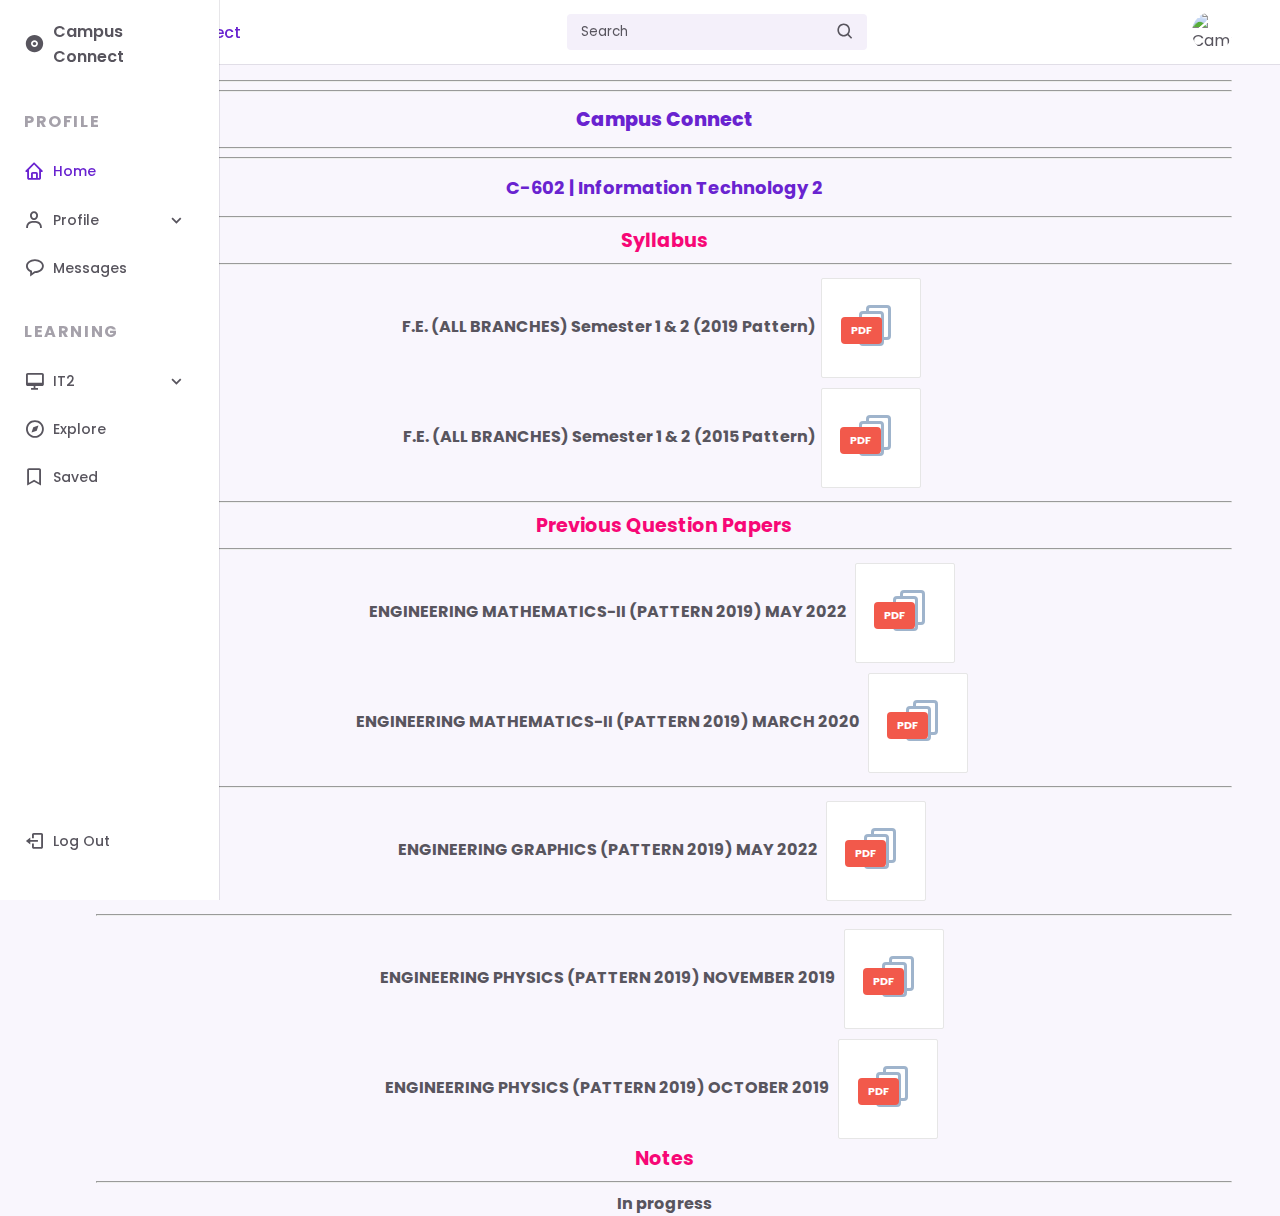
==== IT2.html @ 7ba3fd6d "Added IT2 page and its learning materials" ====
<!DOCTYPE html>
<html lang="en">

<head>
  <meta charset="UTF-8">
  <meta name="viewport" content="width=device-width, initial-scale=1.0">
  <title>Campus Connect | IT2</title>
  <!--========== BOX ICONS ==========-->
  <link rel="stylesheet" href="https://cdn.jsdelivr.net/npm/boxicons@latest/css/boxicons.min.css">

  <!--========== CSS ==========-->
  <link rel="stylesheet" href="assets/css/styles.css">
  <script src="assets/css/styles.css"></script>
  <script src="assets/js/main.js"></script>
</head>

<body>
  <!--========== HEADER ==========-->
  <header class="header">
    <div class="header__container">
      <img src="assets/img/CampusConnect.jpg" alt="CampusConnect Logo" class="header__img">

      <a href="index.html" style="color:#6923D0;" class="header__logo">Campus Connect</a>

      <div class="header__search">
        <input type="search" placeholder="Search" class="header__input">
        <i class='bx bx-search header__icon'></i>
      </div>

      <div class="header__toggle">
        <i class='bx bx-menu' id="header-toggle"></i>
      </div>
    </div>
  </header>

  <!--========== NAV ==========-->
  <div class="nav" id="navbar">
    <nav class="nav__container">
      <div>
        <a href="index.html" class="nav__link nav__logo">
          <i class='bx bxs-disc nav__icon'></i>
          <span class="nav__logo-name">Campus Connect</span>
        </a>

        <div class="nav__list">
          <div class="nav__items">
            <h3 class="nav__subtitle">Profile</h3>

            <a href="#" class="nav__link active">
              <i class='bx bx-home nav__icon'></i>
              <span class="nav__name">Home</span>
            </a>

            <div class="nav__dropdown">
              <a href="#" class="nav__link">
                <i class='bx bx-user nav__icon'></i>
                <span class="nav__name">Profile</span>
                <i class='bx bx-chevron-down nav__icon nav__dropdown-icon'></i>
              </a>

              <div class="nav__dropdown-collapse">
                <div class="nav__dropdown-content">
                  <a href="#" class="nav__dropdown-item">Passwords</a>
                  <a href="#" class="nav__dropdown-item">Mail</a>
                  <a href="#" class="nav__dropdown-item">Accounts</a>
                </div>
              </div>
            </div>

            <a href="#" class="nav__link">
              <i class='bx bx-message-rounded nav__icon'></i>
              <span class="nav__name">Messages</span>
            </a>
          </div>

          <div class="nav__items">
            <h3 class="nav__subtitle">Learning</h3>

            <div class="nav__dropdown">
              <a href="#" class="nav__link">
                <i class='bx bx-desktop nav__icon'></i>
                <span class="nav__name">IT2</span>
                <i class='bx bx-chevron-down nav__icon nav__dropdown-icon'></i>
              </a>

              <div class="nav__dropdown-collapse">
                <div class="nav__dropdown-content">
                  <a href="IT2.html" class="nav__dropdown-item">Syllabus</a>
                  <a href="IT2.html" class="nav__dropdown-item">Timetable</a>
                  <a href="IT2.html" class="nav__dropdown-item">Notes</a>
                  <a href="IT2.html" class="nav__dropdown-item">PYQs</a>
                </div>
              </div>

            </div>

            <a href="#" class="nav__link">
              <i class='bx bx-compass nav__icon'></i>
              <span class="nav__name">Explore</span>
            </a>
            <a href="#" class="nav__link">
              <i class='bx bx-bookmark nav__icon'></i>
              <span class="nav__name">Saved</span>
            </a>
          </div>
        </div>
      </div>

      <a href="#" class="nav__link nav__logout">
        <i class='bx bx-log-out nav__icon'></i>
        <span class="nav__name">Log Out</span>
      </a>
    </nav>
  </div>

  <main>
    <section style="text-align: center;">
      <hr>
      <hr>
      <h1 style="font-weight: 800; text-align: center; font-size: larger; color:#6923D0;">Campus Connect</h1>
      <hr>
      <hr>
      <h2 style="text-align: center; font-size: large; color: #6923D0;">C-602 | Information Technology 2</h1>
        <hr>
        <gr></gr>

        <h3 id="syllabus" class="resourceHeading">Syllabus</h3>
        <hr>
        <h3 class="resourceContent">F.E. (ALL BRANCHES) Semester 1 & 2 (2019 Pattern)<a class="downloadbtn"
            href="IT2/Learning/Syllabus/be_first-year-fe-engineering_fe-all-branches-semester-1-2-2019-pattern.pdf"
            download><span>Download</span><span>PDF</span></a></h3>
        <h3 class="resourceContent">F.E. (ALL BRANCHES) Semester 1 & 2 (2015 Pattern)<a class="downloadbtn"
            href="IT2/Learning/Syllabus/be_first-year-fe-engineering_fe-all-branches-semester-1-2-2015-pattern.pdf"
            download><span>Download</span><span>PDF</span></a></h3>
        <hr>

        <h3 id="PYQs" class="resourceHeading">Previous Question Papers</h3>
        <hr>
        <h3 class="resourceContent">ENGINEERING MATHEMATICS-II (PATTERN 2019) MAY 2022 <a class="downloadbtn"
            href="IT2/Learning/PYQs/be_first-year-fe-engineering_semester-2_2022_may_engineering-mathematics-ii-pattern-2019.pdf"
            download><span>Download</span><span>PDF</span></a></h3>
        <h3 class="resourceContent">ENGINEERING MATHEMATICS-II (PATTERN 2019) MARCH 2020 <a class="downloadbtn"
            href="IT2/Learning/PYQs/be_first-year-fe-engineering_semester-2_2020_march_engineering-mathematics-ii-pattern-2019.pdf"
            download><span>Download</span><span>PDF</span></a></h3>
        <hr>
        <h3 class="resourceContent">ENGINEERING GRAPHICS (PATTERN 2019) MAY 2022 <a class="downloadbtn"
          href="IT2/Learning/PYQs/be_first-year-fe-engineering_semester-2_2022_may_engineering-graphics-pattern-2019.pdf"
            download><span>Download</span><span>PDF</span></a></h3>
        <hr>
        <h3 class="resourceContent">ENGINEERING PHYSICS (PATTERN 2019) NOVEMBER 2019 <a class="downloadbtn"
          href="IT2/Learning/PYQs/Physics/be_first-year-fe-engineering_semester-2_2019_november_engineering-physics-pattern-2019.pdf"
          download><span>Download</span><span>PDF</span></a></h3>
        <h3 class="resourceContent">ENGINEERING PHYSICS (PATTERN 2019) OCTOBER 2019 <a class="downloadbtn"
          href="IT2/Learning/PYQs/Physics/be_first-year-fe-engineering_semester-2_2019_october_engineering-physics-pattern-2019.pdf"
          download><span>Download</span><span>PDF</span></a></h3>

        <h3 id="PYQs" class="resourceHeading">Notes</h3>
        <hr>
        <h3 class="resourceContent">In progress</h3>

    </section>
  </main>
</body>

</html>
---- assets/css/styles.css ----
/*========== GOOGLE FONTS ==========*/
@import url("https://fonts.googleapis.com/css2?family=Poppins:wght@400;500;600&display=swap");

/*========== VARIABLES CSS ==========*/
:root {
  --header-height: 3.5rem;
  --nav-width: 219px;

  /*========== Colors ==========*/
  --first-color: #6923D0;
  --first-color-light: #F4F0FA;
  --title-color: #19181B;
  --text-color: #58555E;
  --text-color-light: #A5A1AA;
  --body-color: #F9F6FD;
  --container-color: #FFFFFF;

  /*========== Font and typography ==========*/
  --body-font: 'Poppins', sans-serif;
  --normal-font-size: .938rem;
  --small-font-size: .75rem;
  --smaller-font-size: .75rem;

  /*========== Font weight ==========*/
  --font-medium: 500;
  --font-semi-bold: 600;

  /*========== z index ==========*/
  --z-fixed: 100;
}

@media screen and (min-width: 1024px) {
  :root {
    --normal-font-size: 1rem;
    --small-font-size: .875rem;
    --smaller-font-size: .813rem;
  }
}

/*========== BASE ==========*/
*, ::before, ::after {
  box-sizing: border-box;
}

body {
  margin: var(--header-height) 0 0 0;
  padding: 1rem 1rem 0;
  font-family: var(--body-font);
  font-size: var(--normal-font-size);
  background-color: var(--body-color);
  color: var(--text-color);
}

h3 {
  margin: 0;
}

a {
  text-decoration: none;
}

img {
  max-width: 100%;
  height: auto;
}

/*========== HEADER ==========*/
.header {
  position: fixed;
  top: 0;
  left: 0;
  width: 100%;
  background-color: var(--container-color);
  box-shadow: 0 1px 0 rgba(22, 8, 43, 0.1);
  padding: 0 1rem;
  z-index: var(--z-fixed);
}

.header__container {
  display: flex;
  align-items: center;
  height: var(--header-height);
  justify-content: space-between;
}

.header__img {
  width: 35px;
  height: 35px;
  border-radius: 50%;
}

.header__logo {
  color: var(--title-color);
  font-weight: var(--font-medium);
  display: none;
}

.header__search {
  display: flex;
  padding: .40rem .75rem;
  background-color: var(--first-color-light);
  border-radius: .25rem;
}

.header__input {
  width: 100%;
  border: none;
  outline: none;
  background-color: var(--first-color-light);
}

.header__input::placeholder {
  font-family: var(--body-font);
  color: var(--text-color);
}

.header__icon, 
.header__toggle {
  font-size: 1.2rem;
}

.header__toggle {
  color: var(--title-color);
  cursor: pointer;
}

/*========== NAV ==========*/
.nav {
  position: fixed;
  top: 0;
  left: -100%;
  height: 100vh;
  padding: 1rem 1rem 0;
  background-color: var(--container-color);
  box-shadow: 1px 0 0 rgba(22, 8, 43, 0.1);
  z-index: var(--z-fixed);
  transition: .4s;
}

.nav__container {
  height: 100%;
  display: flex;
  flex-direction: column;
  justify-content: space-between;
  padding-bottom: 3rem;
  overflow: auto;
  scrollbar-width: none; /* For mozilla */
}

/* For Google Chrome and others */
.nav__container::-webkit-scrollbar {
  display: none;
}

.nav__logo {
  font-weight: var(--font-semi-bold);
  margin-bottom: 2.5rem;
}

.nav__list, 
.nav__items {
  display: grid;
}

.nav__list {
  row-gap: 2.5rem;
}

.nav__items {
  row-gap: 1.5rem;
}

.nav__subtitle {
  font-size: var(--normal-font-size);
  text-transform: uppercase;
  letter-spacing: .1rem;
  color: var(--text-color-light);
}

.nav__link {
  display: flex;
  align-items: center;
  color: var(--text-color);
}

.nav__link:hover {
  color: var(--first-color);
}

.nav__icon {
  font-size: 1.2rem;
  margin-right: .5rem;
}

.nav__name {
  font-size: var(--small-font-size);
  font-weight: var(--font-medium);
  white-space: nowrap;
}

.nav__logout {
  margin-top: 5rem;
}

/* Dropdown */
.nav__dropdown {
  overflow: hidden;
  max-height: 21px;
  transition: .4s ease-in-out;
}

.nav__dropdown-collapse {
  background-color: var(--first-color-light);
  border-radius: .25rem;
  margin-top: 1rem;
}

.nav__dropdown-content {
  display: grid;
  row-gap: .5rem;
  padding: .75rem 2.5rem .75rem 1.8rem;
}

.nav__dropdown-item {
  font-size: var(--smaller-font-size);
  font-weight: var(--font-medium);
  color: var(--text-color);
}

.nav__dropdown-item:hover {
  color: var(--first-color);
}

.nav__dropdown-icon {
  margin-left: auto;
  transition: .4s;
}

/* Show dropdown collapse */
.nav__dropdown:hover {
  max-height: 100rem;
}

/* Rotate icon arrow */
.nav__dropdown:hover .nav__dropdown-icon {
  transform: rotate(180deg);
}

/*===== Show menu =====*/
.show-menu {
  left: 0;
}

/*===== Active link =====*/
.active {
  color: var(--first-color);
}

/* ========== MEDIA QUERIES ==========*/
/* For small devices reduce search*/
@media screen and (max-width: 320px) {
  .header__search {
    width: 70%;
  }
}

@media screen and (min-width: 768px) {
  body {
    padding: 1rem 3rem 0 6rem;
  }
  .header {
    padding: 0 3rem 0 6rem;
  }
  .header__container {
    height: calc(var(--header-height) + .5rem);
  }
  .header__search {
    width: 300px;
    padding: .55rem .75rem;
  }
  .header__toggle {
    display: none;
  }
  .header__logo {
    display: block;
  }
  .header__img {
    width: 40px;
    height: 40px;
    order: 1;
  }
  .nav {
    left: 0;
    padding: 1.2rem 1.5rem 0;
    width: 68px; /* Reduced navbar */
  }
  .nav__items {
    row-gap: 1.7rem;
  }
  .nav__icon {
    font-size: 1.3rem;
  }

  /* Element opacity */
  .nav__logo-name, 
  .nav__name, 
  .nav__subtitle, 
  .nav__dropdown-icon {
    opacity: 0;
    transition: .3s;
  }
  
  
  /* Navbar expanded */
  .nav:hover {
    width: var(--nav-width);
  }
  
  /* Visible elements */
  .nav:hover .nav__logo-name {
    opacity: 1;
  }
  .nav:hover .nav__subtitle {
    opacity: 1;
  }
  .nav:hover .nav__name {
    opacity: 1;
  }
  .nav:hover .nav__dropdown-icon {
    opacity: 1;
  }
}

model-viewer {
  width: 100vw;
  height: 100vh;
}

/* Dowload button css */

a.downloadbtn {
  background: #ffffff;
  border: solid 1px #e6e6e6;
  border-radius: 2px;
  display: inline-block;
  height: 100px;
  line-height: 100px;
  margin: 5px;
  position: relative;
  text-align: center;
  vertical-align: middle;
  width: 100px;
}

a.downloadbtn span {
  background: #f2594b;
  border-radius: 4px;
  color: #ffffff;
  display: inline-block;
  font-size: 11px;
  font-weight: 700;
  line-height: normal;
  padding: 5px 10px;
  position: relative;
  text-transform: uppercase;
  z-index: 1;
}

a.downloadbtn span:last-child {
  margin-left: -20px;
}

a.downloadbtn:before,
a.downloadbtn:after {
  background: #ffffff;
  border: solid 3px #9fb4cc;
  border-radius: 4px;
  content: '';
  display: block;
  height: 35px;
  left: 50%;
  margin: -17px 0 0 -12px;
  position: absolute;
  top: 50%;
  /*transform:translate(-50%,-50%);*/
  
  width: 25px;
}

a.downloadbtn:hover:before,
a.downloadbtn:hover:after {
  background: #e2e8f0;
}
/*a:before{transform:translate(-30%,-60%);}*/

a.downloadbtn:before {
  margin: -23px 0 0 -5px;
}

a.downloadbtn:hover {
  background: #e2e8f0;
  border-color: #9fb4cc;
}

a.downloadbtn:active {
  background: #dae0e8;
  box-shadow: inset 0 2px 2px rgba(0, 0, 0, .25);
}

a.downloadbtn span:first-child {
  display: none;
}

a.downloadbtn:hover span:first-child {
  display: inline-block;
}

a.downloadbtn:hover span:last-child {
  display: none;
}

/* IT custom CSS */

.resourceHeading {
color: #f70776;
font-size: larger;
}

.resourceContent {
  font-size: medium;
}
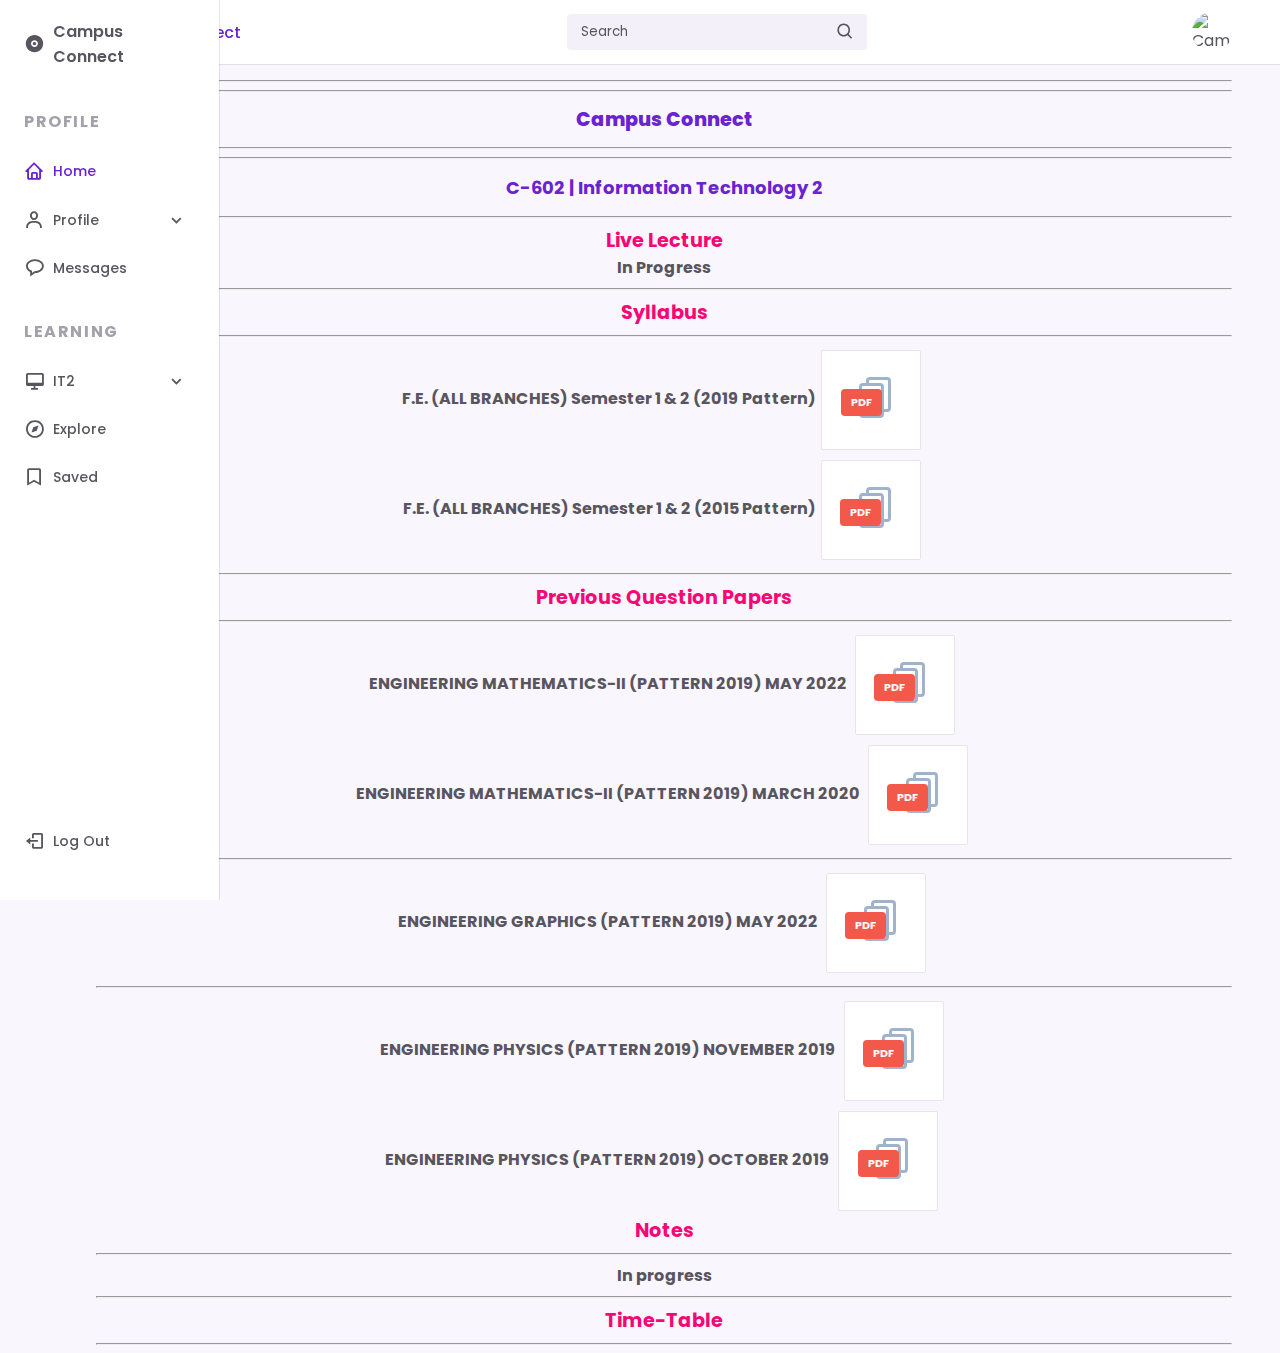
==== commit 791a273b: "timetable" ====
--- a/IT2.html
+++ b/IT2.html
@@ -124,6 +124,9 @@
         <hr>
         <gr></gr>
 
+        <h3 id="Live Lecture" class="resourceHeading">Live Lecture</h3>
+        <h3 class="resourceContent">In Progress</h3>
+        <hr>
         <h3 id="syllabus" class="resourceHeading">Syllabus</h3>
         <hr>
         <h3 class="resourceContent">F.E. (ALL BRANCHES) Semester 1 & 2 (2019 Pattern)<a class="downloadbtn"
@@ -144,19 +147,23 @@
             download><span>Download</span><span>PDF</span></a></h3>
         <hr>
         <h3 class="resourceContent">ENGINEERING GRAPHICS (PATTERN 2019) MAY 2022 <a class="downloadbtn"
-          href="IT2/Learning/PYQs/be_first-year-fe-engineering_semester-2_2022_may_engineering-graphics-pattern-2019.pdf"
+            href="IT2/Learning/PYQs/be_first-year-fe-engineering_semester-2_2022_may_engineering-graphics-pattern-2019.pdf"
             download><span>Download</span><span>PDF</span></a></h3>
         <hr>
         <h3 class="resourceContent">ENGINEERING PHYSICS (PATTERN 2019) NOVEMBER 2019 <a class="downloadbtn"
-          href="IT2/Learning/PYQs/Physics/be_first-year-fe-engineering_semester-2_2019_november_engineering-physics-pattern-2019.pdf"
-          download><span>Download</span><span>PDF</span></a></h3>
+            href="IT2/Learning/PYQs/Physics/be_first-year-fe-engineering_semester-2_2019_november_engineering-physics-pattern-2019.pdf"
+            download><span>Download</span><span>PDF</span></a></h3>
         <h3 class="resourceContent">ENGINEERING PHYSICS (PATTERN 2019) OCTOBER 2019 <a class="downloadbtn"
-          href="IT2/Learning/PYQs/Physics/be_first-year-fe-engineering_semester-2_2019_october_engineering-physics-pattern-2019.pdf"
-          download><span>Download</span><span>PDF</span></a></h3>
+            href="IT2/Learning/PYQs/Physics/be_first-year-fe-engineering_semester-2_2019_october_engineering-physics-pattern-2019.pdf"
+            download><span>Download</span><span>PDF</span></a></h3>
 
         <h3 id="PYQs" class="resourceHeading">Notes</h3>
         <hr>
         <h3 class="resourceContent">In progress</h3>
+        <hr>
+    
+        <h3 id="Time-Table" class="resourceHeading">Time-Table</h3>
+        <hr>
 
     </section>
   </main>
